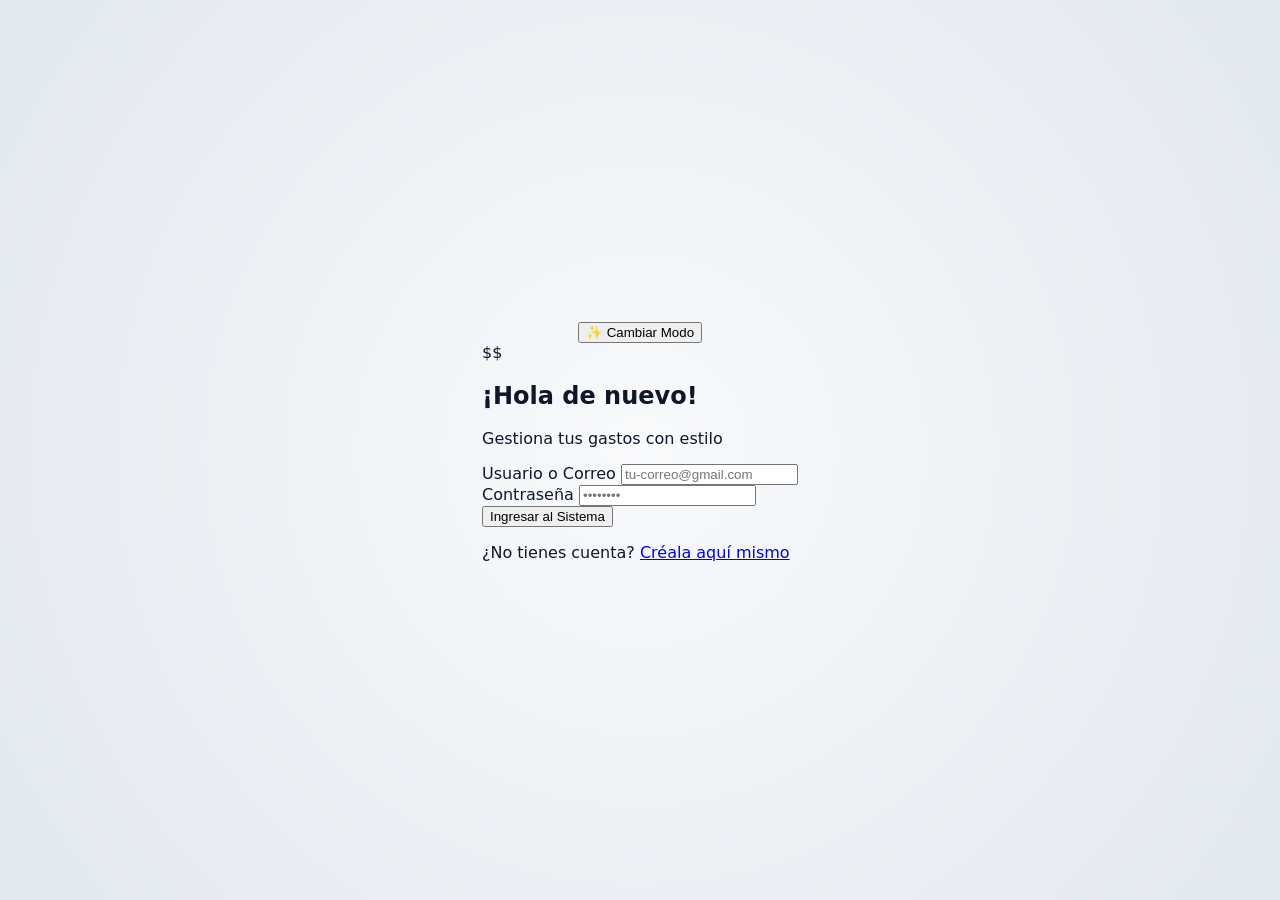
==== index.html @ 89b8d2f9 "Add files via upload" ====
<!DOCTYPE html>
<html lang="es">
<head>
    <meta charset="UTF-8">
    <meta name="viewport" content="width=device-width, initial-scale=1.0">
    <title>SGG - Sistema Color Pro</title>
    <link rel="stylesheet" href="style.css">
</head>
<body class="theme-light">

    <header class="header-container">
        <button id="theme-toggle" class="btn-theme-toggle">✨ Cambiar Modo</button>
    </header>

    <main class="center-viewport">
        
        <section id="login-section" class="colorful-card dynamic-fade">
            <div class="card-logo">$$</div>
            <h1>¡Hola de nuevo!</h1>
            <p class="subtitle">Gestiona tus gastos con estilo</p>
            
            <form id="login-form">
                <div class="input-group">
                    <label for="username">Usuario o Correo</label>
                    <input type="text" id="username" required placeholder="tu-correo@gmail.com">
                </div>
                <div class="input-group">
                    <label for="password">Contraseña</label>
                    <input type="password" id="password" required placeholder="••••••••">
                </div>
                <button type="submit" class="btn-gradient">Ingresar al Sistema</button>
            </form>
            
            <p class="switch-mode-text">¿No tienes cuenta? <a href="#" id="link-to-register">Créala aquí mismo</a></p>
            <div id="error-message" class="alert-box-error" aria-live="politic"></div>
        </section>

        <section id="register-section" class="colorful-card hidden dynamic-fade">
            <div class="card-logo">++</div>
            <h1>Crear Cuenta</h1>
            <p class="subtitle">Únete a la experiencia a todo color</p>
            
            <form id="register-form">
                <div class="input-group">
                    <label for="reg-username">Nombre de Usuario</label>
                    <input type="text" id="reg-username" required placeholder="Tu alias">
                </div>
                <div class="input-group">
                    <label for="reg-email">Correo Electrónico</label>
                    <input type="email" id="reg-email" required placeholder="ejemplo@gmail.com o @yahoo.com">
                </div>
                <div class="input-group">
                    <label for="reg-password">Contraseña</label>
                    <input type="password" id="reg-password" required placeholder="Crea tu clave secreta">
                </div>

                <div class="avatar-picker-section">
                    <label>Elige tu avatar personalizado</label>
                    <input type="text" id="avatar-search" placeholder="🔍 Busca un estilo (gato, robot, ninja...)">
                    <div id="avatar-container" class="scroll-grid"></div>
                    <input type="hidden" id="selected-avatar-url" value="https://api.dicebear.com/7.x/bottts/svg?seed=default">
                </div>

                <button type="submit" class="btn-gradient">Registrarme Ahora</button>
            </form>
            
            <p class="switch-mode-text"><a href="#" id="link-to-login">← Volver a Iniciar Sesión</a></p>
            <div id="reg-error-message" class="alert-box-error" aria-live="politic"></div>
        </section>

    </main>

    <script src="js/login.js"></script>
</body>
</html>
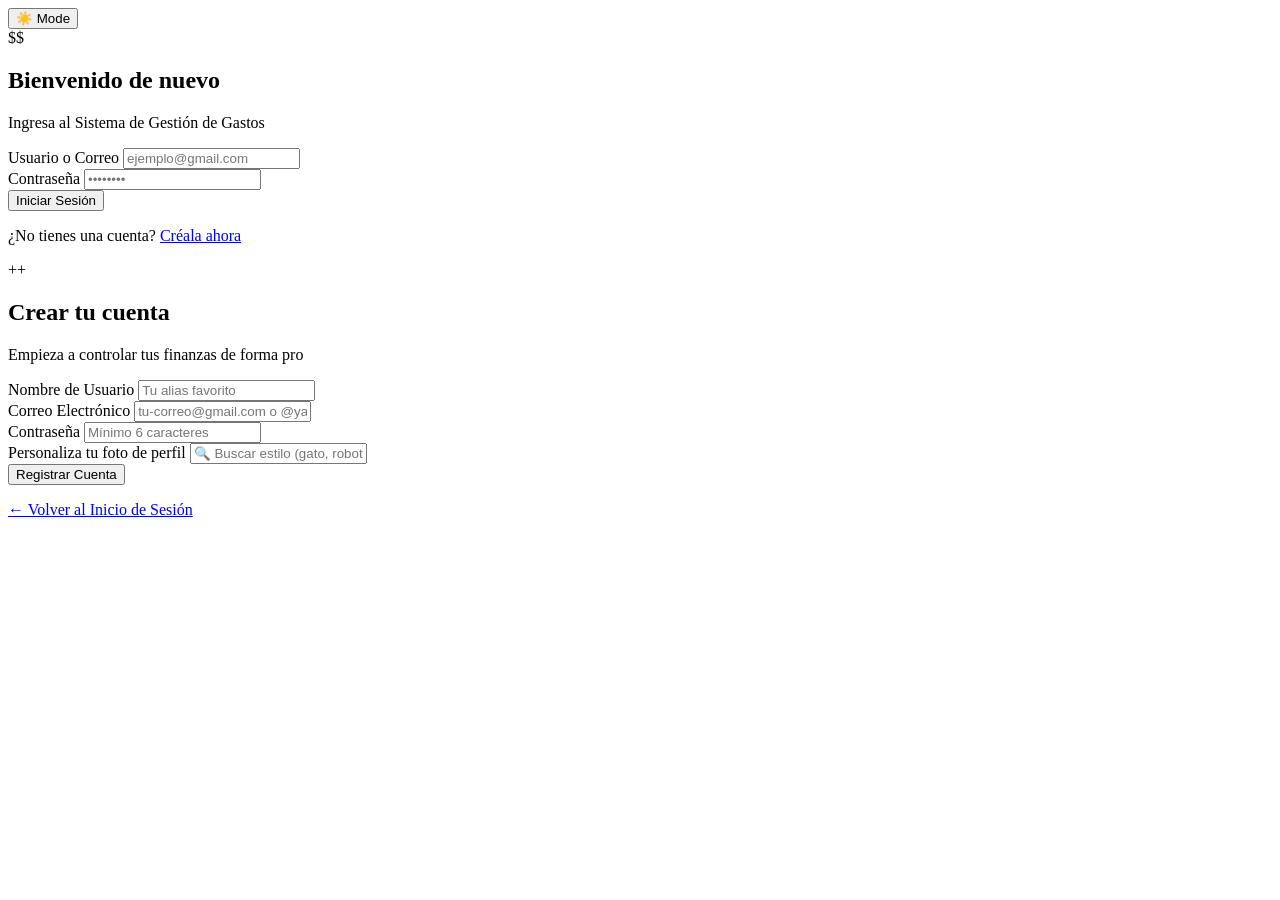
==== commit 09f87b47: "Update index.html" ====
--- a/index.html
+++ b/index.html
@@ -3,73 +3,79 @@
 <head>
     <meta charset="UTF-8">
     <meta name="viewport" content="width=device-width, initial-scale=1.0">
-    <title>SGG - Sistema Color Pro</title>
-    <link rel="stylesheet" href="style.css">
+    <title>SGG - Dashboard Login</title>
+    <link rel="stylesheet" href="css/style.css">
 </head>
 <body class="theme-light">
 
-    <header class="header-container">
-        <button id="theme-toggle" class="btn-theme-toggle">✨ Cambiar Modo</button>
-    </header>
+    <div class="theme-wrapper">
+        <button id="theme-toggle" class="btn-theme" aria-label="Cambiar modo de color">
+            <span class="icon-sun">☀️ Mode</span>
+        </button>
+    </div>
 
-    <main class="center-viewport">
+    <main class="app-container">
         
-        <section id="login-section" class="colorful-card dynamic-fade">
-            <div class="card-logo">$$</div>
-            <h1>¡Hola de nuevo!</h1>
-            <p class="subtitle">Gestiona tus gastos con estilo</p>
+        <section id="login-section" class="auth-card active animate-fade">
+            <div class="brand-header">
+                <div class="brand-logo">$$</div>
+                <h1>Bienvenido de nuevo</h1>
+                <p>Ingresa al Sistema de Gestión de Gastos</p>
+            </div>
             
             <form id="login-form">
-                <div class="input-group">
+                <div class="input-wrapper">
                     <label for="username">Usuario o Correo</label>
-                    <input type="text" id="username" required placeholder="tu-correo@gmail.com">
+                    <input type="text" id="username" required placeholder="ejemplo@gmail.com">
                 </div>
-                <div class="input-group">
+                <div class="input-wrapper">
                     <label for="password">Contraseña</label>
                     <input type="password" id="password" required placeholder="••••••••">
                 </div>
-                <button type="submit" class="btn-gradient">Ingresar al Sistema</button>
+                <button type="submit" class="btn-action">Iniciar Sesión</button>
             </form>
             
-            <p class="switch-mode-text">¿No tienes cuenta? <a href="#" id="link-to-register">Créala aquí mismo</a></p>
-            <div id="error-message" class="alert-box-error" aria-live="politic"></div>
+            <p class="footer-switch">¿No tienes una cuenta? <a href="#" id="link-to-register">Créala ahora</a></p>
+            <div id="error-message" class="toast-error" aria-live="politic"></div>
         </section>
 
-        <section id="register-section" class="colorful-card hidden dynamic-fade">
-            <div class="card-logo">++</div>
-            <h1>Crear Cuenta</h1>
-            <p class="subtitle">Únete a la experiencia a todo color</p>
+        <section id="register-section" class="auth-card hidden animate-fade">
+            <div class="brand-header">
+                <div class="brand-logo">++</div>
+                <h1>Crear tu cuenta</h1>
+                <p>Empieza a controlar tus finanzas de forma pro</p>
+            </div>
             
             <form id="register-form">
-                <div class="input-group">
+                <div class="input-wrapper">
                     <label for="reg-username">Nombre de Usuario</label>
-                    <input type="text" id="reg-username" required placeholder="Tu alias">
+                    <input type="text" id="reg-username" required placeholder="Tu alias favorito">
                 </div>
-                <div class="input-group">
+                <div class="input-wrapper">
                     <label for="reg-email">Correo Electrónico</label>
-                    <input type="email" id="reg-email" required placeholder="ejemplo@gmail.com o @yahoo.com">
+                    <input type="email" id="reg-email" required placeholder="tu-correo@gmail.com o @yahoo.com">
                 </div>
-                <div class="input-group">
+                <div class="input-wrapper">
                     <label for="reg-password">Contraseña</label>
-                    <input type="password" id="reg-password" required placeholder="Crea tu clave secreta">
+                    <input type="password" id="reg-password" required placeholder="Mínimo 6 caracteres">
                 </div>
 
-                <div class="avatar-picker-section">
-                    <label>Elige tu avatar personalizado</label>
-                    <input type="text" id="avatar-search" placeholder="🔍 Busca un estilo (gato, robot, ninja...)">
-                    <div id="avatar-container" class="scroll-grid"></div>
+                <div class="avatar-picker-box">
+                    <label>Personaliza tu foto de perfil</label>
+                    <input type="text" id="avatar-search" placeholder="🔍 Buscar estilo (gato, robot, ninja...)">
+                    <div id="avatar-container" class="custom-scrollbar"></div>
                     <input type="hidden" id="selected-avatar-url" value="https://api.dicebear.com/7.x/bottts/svg?seed=default">
                 </div>
 
-                <button type="submit" class="btn-gradient">Registrarme Ahora</button>
+                <button type="submit" class="btn-action">Registrar Cuenta</button>
             </form>
             
-            <p class="switch-mode-text"><a href="#" id="link-to-login">← Volver a Iniciar Sesión</a></p>
-            <div id="reg-error-message" class="alert-box-error" aria-live="politic"></div>
+            <p class="footer-switch"><a href="#" id="link-to-login">← Volver al Inicio de Sesión</a></p>
+            <div id="reg-error-message" class="toast-error" aria-live="politic"></div>
         </section>
 
     </main>
 
     <script src="js/login.js"></script>
 </body>
-</html>+</html>
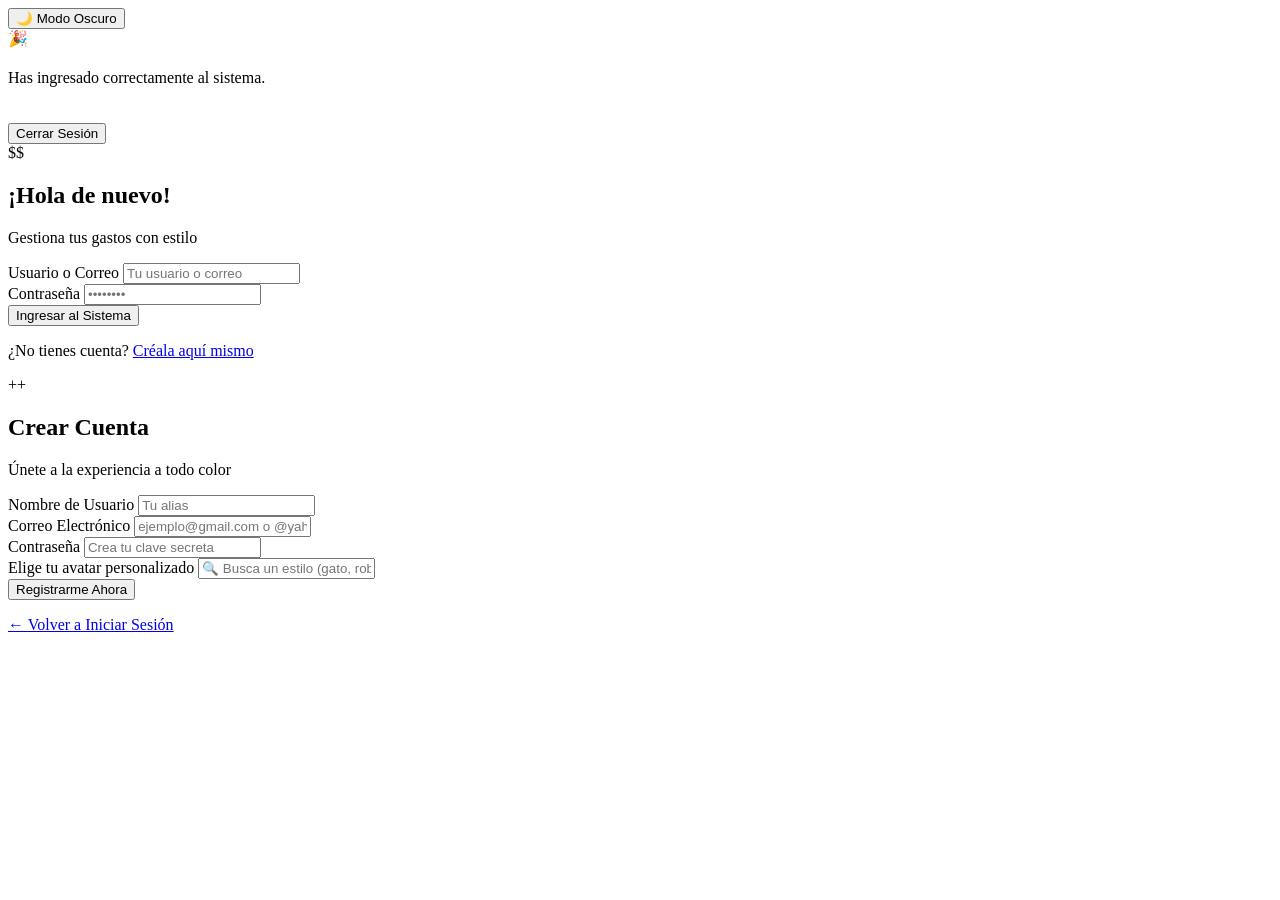
==== commit 8d0753b7: "Update index.html" ====
--- a/index.html
+++ b/index.html
@@ -3,75 +3,76 @@
 <head>
     <meta charset="UTF-8">
     <meta name="viewport" content="width=device-width, initial-scale=1.0">
-    <title>SGG - Dashboard Login</title>
+    <title>SGG - Sistema de Gestión de Gastos</title>
     <link rel="stylesheet" href="css/style.css">
 </head>
 <body class="theme-light">
 
-    <div class="theme-wrapper">
-        <button id="theme-toggle" class="btn-theme" aria-label="Cambiar modo de color">
-            <span class="icon-sun">☀️ Mode</span>
-        </button>
-    </div>
+    <header class="header-container">
+        <button id="theme-toggle" class="btn-theme-toggle">🌙 Modo Oscuro</button>
+    </header>
 
-    <main class="app-container">
+    <main class="center-viewport">
         
-        <section id="login-section" class="auth-card active animate-fade">
-            <div class="brand-header">
-                <div class="brand-logo">$$</div>
-                <h1>Bienvenido de nuevo</h1>
-                <p>Ingresa al Sistema de Gestión de Gastos</p>
-            </div>
+        <div id="welcome-box" class="colorful-card hidden dynamic-fade">
+            <div class="card-logo">🎉</div>
+            <h1 id="welcome-text"></h1>
+            <p class="subtitle">Has ingresado correctamente al sistema.</p>
+            <button id="btn-logout" class="btn-gradient" style="margin-top: 20px;">Cerrar Sesión</button>
+        </div>
+
+        <section id="login-section" class="colorful-card dynamic-fade">
+            <div class="card-logo">$$</div>
+            <h1>¡Hola de nuevo!</h1>
+            <p class="subtitle">Gestiona tus gastos con estilo</p>
             
             <form id="login-form">
-                <div class="input-wrapper">
+                <div class="input-group">
                     <label for="username">Usuario o Correo</label>
-                    <input type="text" id="username" required placeholder="ejemplo@gmail.com">
+                    <input type="text" id="username" required placeholder="Tu usuario o correo">
                 </div>
-                <div class="input-wrapper">
+                <div class="input-group">
                     <label for="password">Contraseña</label>
                     <input type="password" id="password" required placeholder="••••••••">
                 </div>
-                <button type="submit" class="btn-action">Iniciar Sesión</button>
+                <button type="submit" class="btn-gradient">Ingresar al Sistema</button>
             </form>
             
-            <p class="footer-switch">¿No tienes una cuenta? <a href="#" id="link-to-register">Créala ahora</a></p>
-            <div id="error-message" class="toast-error" aria-live="politic"></div>
+            <p class="switch-mode-text">¿No tienes cuenta? <a href="#" id="link-to-register">Créala aquí mismo</a></p>
+            <div id="error-message" class="alert-box-error" aria-live="politic"></div>
         </section>
 
-        <section id="register-section" class="auth-card hidden animate-fade">
-            <div class="brand-header">
-                <div class="brand-logo">++</div>
-                <h1>Crear tu cuenta</h1>
-                <p>Empieza a controlar tus finanzas de forma pro</p>
-            </div>
+        <section id="register-section" class="colorful-card hidden dynamic-fade">
+            <div class="card-logo">++</div>
+            <h1>Crear Cuenta</h1>
+            <p class="subtitle">Únete a la experiencia a todo color</p>
             
             <form id="register-form">
-                <div class="input-wrapper">
+                <div class="input-group">
                     <label for="reg-username">Nombre de Usuario</label>
-                    <input type="text" id="reg-username" required placeholder="Tu alias favorito">
+                    <input type="text" id="reg-username" required placeholder="Tu alias">
                 </div>
-                <div class="input-wrapper">
+                <div class="input-group">
                     <label for="reg-email">Correo Electrónico</label>
-                    <input type="email" id="reg-email" required placeholder="tu-correo@gmail.com o @yahoo.com">
+                    <input type="email" id="reg-email" required placeholder="ejemplo@gmail.com o @yahoo.com">
                 </div>
-                <div class="input-wrapper">
+                <div class="input-group">
                     <label for="reg-password">Contraseña</label>
-                    <input type="password" id="reg-password" required placeholder="Mínimo 6 caracteres">
+                    <input type="password" id="reg-password" required placeholder="Crea tu clave secreta">
                 </div>
 
-                <div class="avatar-picker-box">
-                    <label>Personaliza tu foto de perfil</label>
-                    <input type="text" id="avatar-search" placeholder="🔍 Buscar estilo (gato, robot, ninja...)">
-                    <div id="avatar-container" class="custom-scrollbar"></div>
+                <div class="avatar-picker-section">
+                    <label>Elige tu avatar personalizado</label>
+                    <input type="text" id="avatar-search" placeholder="🔍 Busca un estilo (gato, robot, ninja...)">
+                    <div id="avatar-container" class="scroll-grid"></div>
                     <input type="hidden" id="selected-avatar-url" value="https://api.dicebear.com/7.x/bottts/svg?seed=default">
                 </div>
 
-                <button type="submit" class="btn-action">Registrar Cuenta</button>
+                <button type="submit" class="btn-gradient">Registrarme Ahora</button>
             </form>
             
-            <p class="footer-switch"><a href="#" id="link-to-login">← Volver al Inicio de Sesión</a></p>
-            <div id="reg-error-message" class="toast-error" aria-live="politic"></div>
+            <p class="switch-mode-text"><a href="#" id="link-to-login">← Volver a Iniciar Sesión</a></p>
+            <div id="reg-error-message" class="alert-box-error" aria-live="politic"></div>
         </section>
 
     </main>
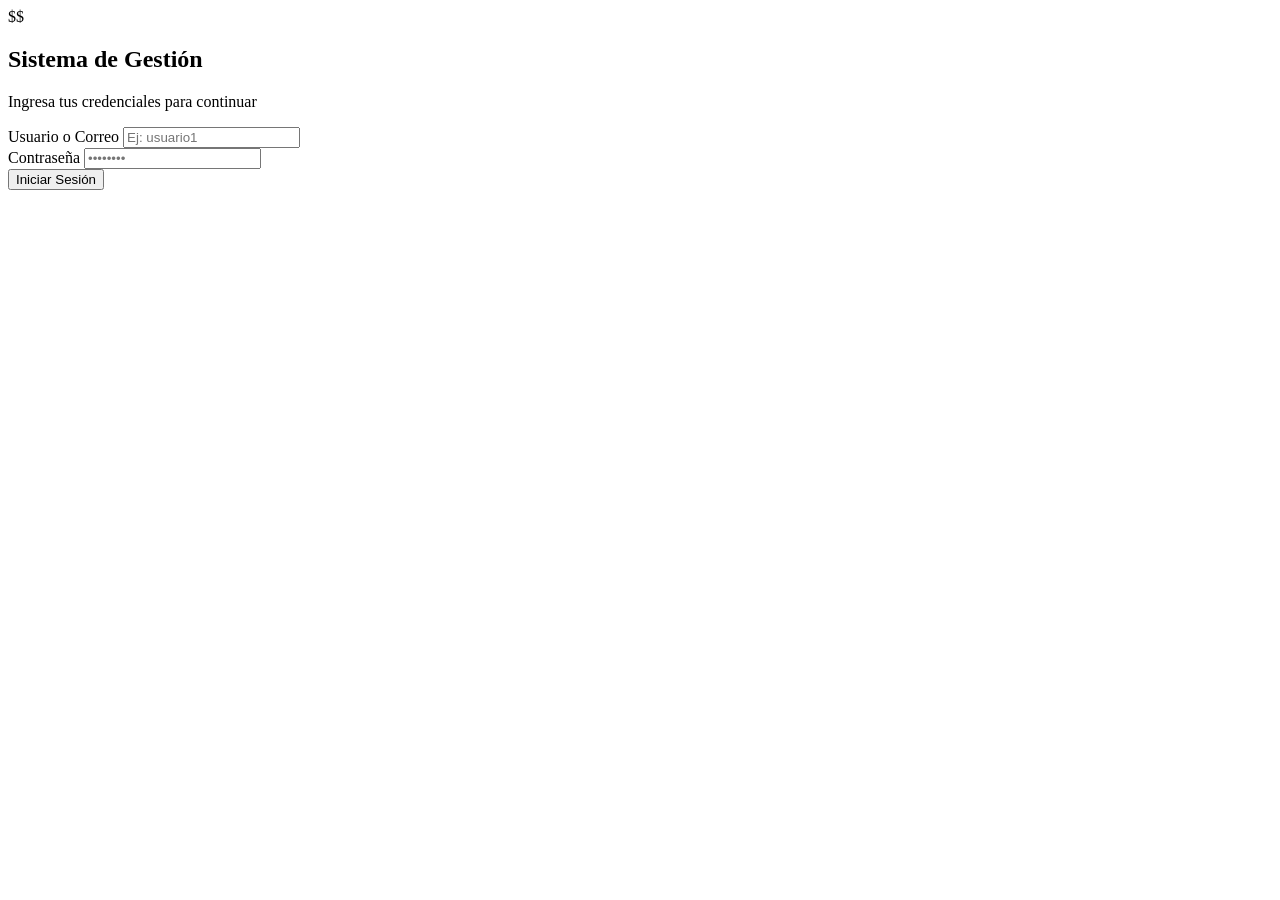
==== commit 6b3fd9d1: "Update index.html" ====
--- a/index.html
+++ b/index.html
@@ -3,78 +3,31 @@
 <head>
     <meta charset="UTF-8">
     <meta name="viewport" content="width=device-width, initial-scale=1.0">
-    <title>SGG - Sistema de Gestión de Gastos</title>
+    <title>SGG - Inicio de Sesión</title>
     <link rel="stylesheet" href="css/style.css">
 </head>
-<body class="theme-light">
-
-    <header class="header-container">
-        <button id="theme-toggle" class="btn-theme-toggle">🌙 Modo Oscuro</button>
-    </header>
+<body>
 
     <main class="center-viewport">
-        
-        <div id="welcome-box" class="colorful-card hidden dynamic-fade">
-            <div class="card-logo">🎉</div>
-            <h1 id="welcome-text"></h1>
-            <p class="subtitle">Has ingresado correctamente al sistema.</p>
-            <button id="btn-logout" class="btn-gradient" style="margin-top: 20px;">Cerrar Sesión</button>
-        </div>
-
-        <section id="login-section" class="colorful-card dynamic-fade">
+        <section class="login-card">
             <div class="card-logo">$$</div>
-            <h1>¡Hola de nuevo!</h1>
-            <p class="subtitle">Gestiona tus gastos con estilo</p>
+            <h1>Sistema de Gestión</h1>
+            <p class="subtitle">Ingresa tus credenciales para continuar</p>
             
             <form id="login-form">
                 <div class="input-group">
                     <label for="username">Usuario o Correo</label>
-                    <input type="text" id="username" required placeholder="Tu usuario o correo">
+                    <input type="text" id="username" required placeholder="Ej: usuario1">
                 </div>
                 <div class="input-group">
                     <label for="password">Contraseña</label>
                     <input type="password" id="password" required placeholder="••••••••">
                 </div>
-                <button type="submit" class="btn-gradient">Ingresar al Sistema</button>
+                <button type="submit" class="btn-submit">Iniciar Sesión</button>
             </form>
             
-            <p class="switch-mode-text">¿No tienes cuenta? <a href="#" id="link-to-register">Créala aquí mismo</a></p>
-            <div id="error-message" class="alert-box-error" aria-live="politic"></div>
+            <div id="error-message" class="alert-error"></div>
         </section>
-
-        <section id="register-section" class="colorful-card hidden dynamic-fade">
-            <div class="card-logo">++</div>
-            <h1>Crear Cuenta</h1>
-            <p class="subtitle">Únete a la experiencia a todo color</p>
-            
-            <form id="register-form">
-                <div class="input-group">
-                    <label for="reg-username">Nombre de Usuario</label>
-                    <input type="text" id="reg-username" required placeholder="Tu alias">
-                </div>
-                <div class="input-group">
-                    <label for="reg-email">Correo Electrónico</label>
-                    <input type="email" id="reg-email" required placeholder="ejemplo@gmail.com o @yahoo.com">
-                </div>
-                <div class="input-group">
-                    <label for="reg-password">Contraseña</label>
-                    <input type="password" id="reg-password" required placeholder="Crea tu clave secreta">
-                </div>
-
-                <div class="avatar-picker-section">
-                    <label>Elige tu avatar personalizado</label>
-                    <input type="text" id="avatar-search" placeholder="🔍 Busca un estilo (gato, robot, ninja...)">
-                    <div id="avatar-container" class="scroll-grid"></div>
-                    <input type="hidden" id="selected-avatar-url" value="https://api.dicebear.com/7.x/bottts/svg?seed=default">
-                </div>
-
-                <button type="submit" class="btn-gradient">Registrarme Ahora</button>
-            </form>
-            
-            <p class="switch-mode-text"><a href="#" id="link-to-login">← Volver a Iniciar Sesión</a></p>
-            <div id="reg-error-message" class="alert-box-error" aria-live="politic"></div>
-        </section>
-
     </main>
 
     <script src="js/login.js"></script>
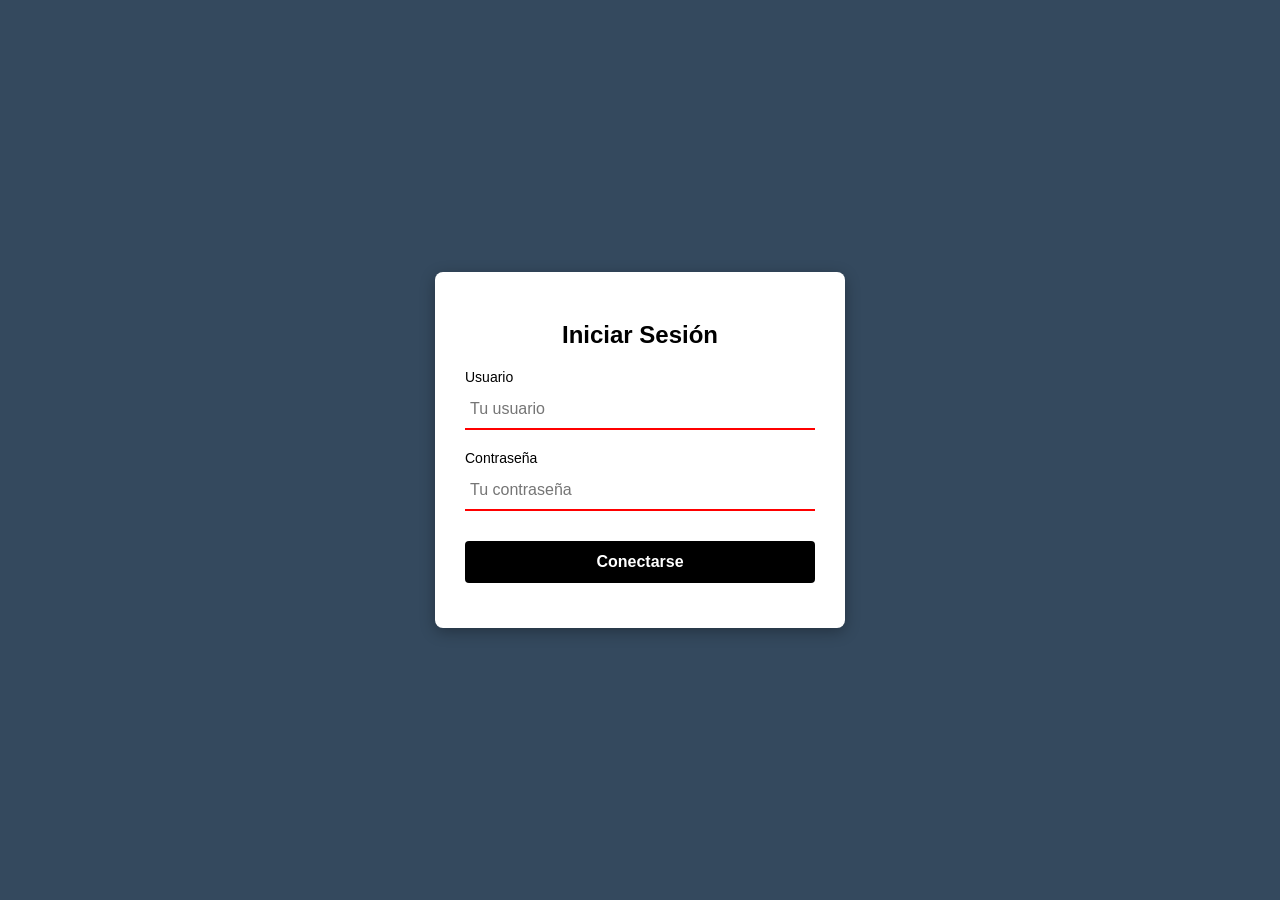
==== commit 73b638e9: "Update index.html" ====
--- a/index.html
+++ b/index.html
@@ -3,33 +3,151 @@
 <head>
     <meta charset="UTF-8">
     <meta name="viewport" content="width=device-width, initial-scale=1.0">
-    <title>SGG - Inicio de Sesión</title>
-    <link rel="stylesheet" href="css/style.css">
+    <title>Inicio de Sesión</title>
+    <style>
+        /* Fondo azul grisáceo y centrado absoluto */
+        body {
+            font-family: 'Segoe UI', Tahoma, Geneva, Verdana, sans-serif;
+            background-color: #34495e; /* Azul grisáceo */
+            display: flex;
+            justify-content: center;
+            align-items: center;
+            height: 100vh;
+            margin: 0;
+        }
+
+        /* Contenedor del formulario */
+        .login-container {
+            background-color: #ffffff; /* Fondo blanco para resaltar las letras negras */
+            padding: 30px;
+            border-radius: 8px;
+            box-shadow: 0 4px 15px rgba(0, 0, 0, 0.3);
+            width: 100%;
+            max-width: 350px;
+            text-align: center;
+        }
+
+        /* Título y textos en color negro obligatorio */
+        h2 {
+            margin-bottom: 20px;
+            font-weight: 600;
+            color: #000000; /* Letras negras */
+        }
+
+        .input-group {
+            margin-bottom: 20px;
+            text-align: left;
+        }
+
+        /* Etiquetas en negro */
+        label {
+            display: block;
+            margin-bottom: 5px;
+            font-size: 14px;
+            color: #000000; /* Letras negras */
+            font-weight: 500;
+        }
+
+        /* Inputs con letras negras y línea de remarque roja abajo */
+        input {
+            width: 100%;
+            padding: 10px 5px;
+            /* Se quitan los bordes laterales y superior para dejar solo la línea inferior */
+            border: none;
+            border-bottom: 2px solid #ff0000; /* Línea de remarque roja abajo */
+            background-color: transparent;
+            color: #000000; /* Letras negras */
+            box-sizing: border-box;
+            font-size: 16px;
+        }
+
+        /* Efecto cuando el usuario hace clic en el input */
+        input:focus {
+            outline: none;
+            border-bottom: 2px solid #b30000; /* Rojo más oscuro al enfocar */
+        }
+
+        /* Botón de ingreso */
+        button {
+            width: 100%;
+            padding: 12px;
+            background-color: #000000; /* Botón negro para contrastar */
+            border: none;
+            border-radius: 4px;
+            color: #ffffff;
+            font-size: 16px;
+            cursor: pointer;
+            font-weight: bold;
+            transition: background 0.3s;
+            margin-top: 10px;
+        }
+
+        button:hover {
+            background-color: #333333;
+        }
+
+        /* Mensajes de respuesta */
+        .message {
+            margin-top: 15px;
+            font-size: 14px;
+            font-weight: bold;
+        }
+
+        .success {
+            color: #2ecc71; /* Verde para el éxito */
+        }
+
+        .error {
+            color: #ff0000; /* Rojo para el error */
+        }
+    </style>
 </head>
 <body>
 
-    <main class="center-viewport">
-        <section class="login-card">
-            <div class="card-logo">$$</div>
-            <h1>Sistema de Gestión</h1>
-            <p class="subtitle">Ingresa tus credenciales para continuar</p>
-            
-            <form id="login-form">
-                <div class="input-group">
-                    <label for="username">Usuario o Correo</label>
-                    <input type="text" id="username" required placeholder="Ej: usuario1">
-                </div>
-                <div class="input-group">
-                    <label for="password">Contraseña</label>
-                    <input type="password" id="password" required placeholder="••••••••">
-                </div>
-                <button type="submit" class="btn-submit">Iniciar Sesión</button>
-            </form>
-            
-            <div id="error-message" class="alert-error"></div>
-        </section>
-    </main>
+    <div class="login-container">
+        <h2>Iniciar Sesión</h2>
+        
+        <form id="loginForm" onsubmit="validarLogin(event)">
+            <div class="input-group">
+                <label for="username">Usuario</label>
+                <input type="text" id="username" required placeholder="Tu usuario">
+            </div>
+            <div class="input-group">
+                <label for="password">Contraseña</label>
+                <input type="password" id="password" required placeholder="Tu contraseña">
+            </div>
+            <button type="submit">Conectarse</button>
+        </form>
+        
+        <div id="mensajeResultado" class="message"></div>
+    </div>
 
-    <script src="js/login.js"></script>
+    <script>
+        // Las 2 cuentas pregeneradas solicitadas
+        const cuentasValidas = {
+            "usuario1": "clave123",
+            "admin": "admin2026"
+        };
+
+        function validarLogin(event) {
+            // DETIENE el reinicio de la página para CONSERVAR la información en los inputs
+            event.preventDefault(); 
+
+            const usuarioIngresado = document.getElementById('username').value.trim();
+            const contrasenaIngresada = document.getElementById('password').value;
+            const mensajeDiv = document.getElementById('mensajeResultado');
+
+            // Verifica si los datos coinciden con alguna de las 2 cuentas
+            if (cuentasValidas[usuarioIngresado] && cuentasValidas[usuarioIngresado] === contrasenaIngresada) {
+                // Mensaje exacto solicitado
+                mensajeDiv.textContent = "Felicidades su cuenta se conectó perfectamente";
+                mensajeDiv.className = "message success";
+            } else {
+                mensajeDiv.textContent = "Usuario o contraseña incorrectos.";
+                mensajeDiv.className = "message error";
+            }
+        }
+    </script>
+
 </body>
 </html>
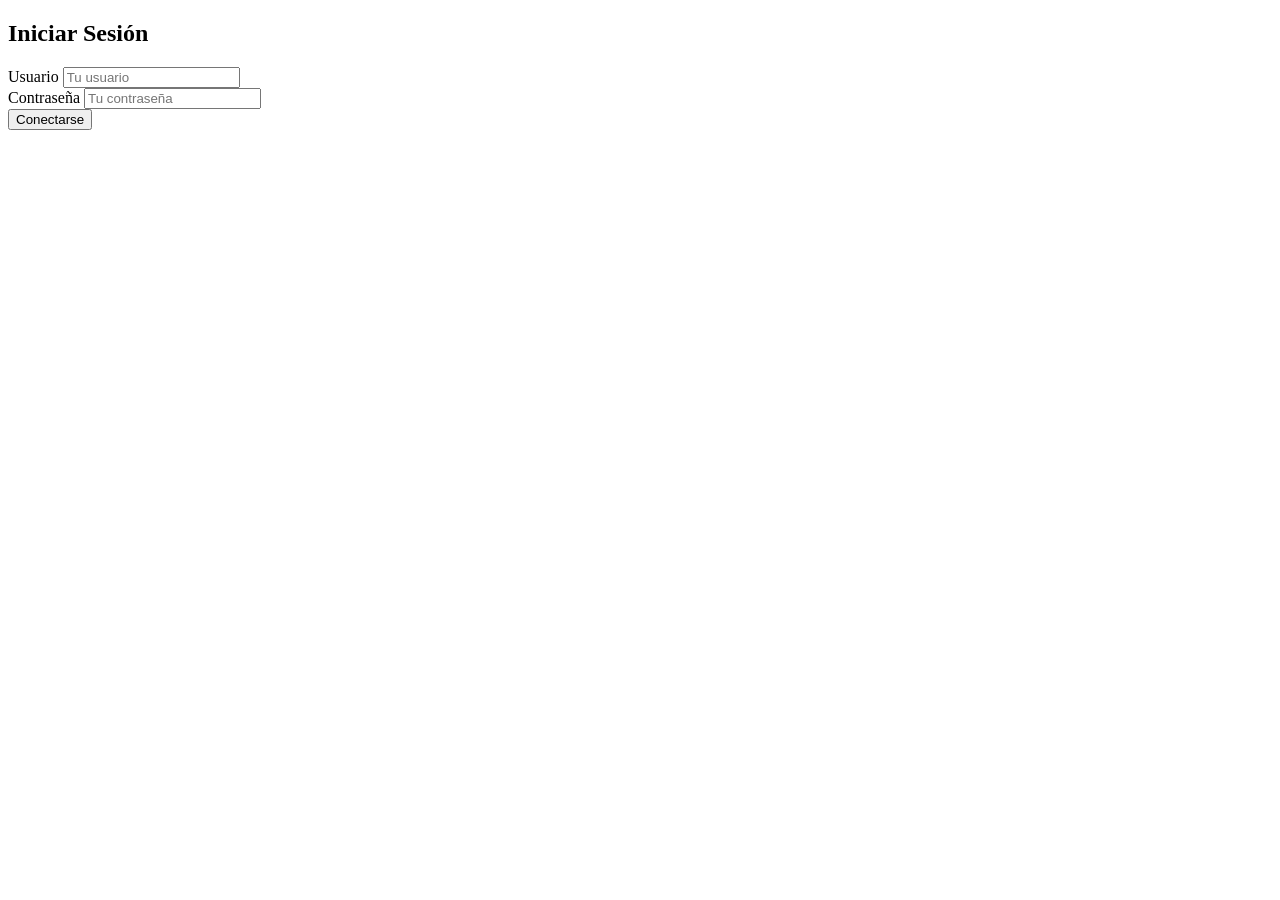
==== commit 28892ff5: "Update index.html" ====
--- a/index.html
+++ b/index.html
@@ -3,151 +3,31 @@
 <head>
     <meta charset="UTF-8">
     <meta name="viewport" content="width=device-width, initial-scale=1.0">
-    <title>Inicio de Sesión</title>
-    <style>
-        /* Fondo azul grisáceo y centrado absoluto */
-        body {
-            font-family: 'Segoe UI', Tahoma, Geneva, Verdana, sans-serif;
-            background-color: #34495e; /* Azul grisáceo */
-            display: flex;
-            justify-content: center;
-            align-items: center;
-            height: 100vh;
-            margin: 0;
-        }
-
-        /* Contenedor del formulario */
-        .login-container {
-            background-color: #ffffff; /* Fondo blanco para resaltar las letras negras */
-            padding: 30px;
-            border-radius: 8px;
-            box-shadow: 0 4px 15px rgba(0, 0, 0, 0.3);
-            width: 100%;
-            max-width: 350px;
-            text-align: center;
-        }
-
-        /* Título y textos en color negro obligatorio */
-        h2 {
-            margin-bottom: 20px;
-            font-weight: 600;
-            color: #000000; /* Letras negras */
-        }
-
-        .input-group {
-            margin-bottom: 20px;
-            text-align: left;
-        }
-
-        /* Etiquetas en negro */
-        label {
-            display: block;
-            margin-bottom: 5px;
-            font-size: 14px;
-            color: #000000; /* Letras negras */
-            font-weight: 500;
-        }
-
-        /* Inputs con letras negras y línea de remarque roja abajo */
-        input {
-            width: 100%;
-            padding: 10px 5px;
-            /* Se quitan los bordes laterales y superior para dejar solo la línea inferior */
-            border: none;
-            border-bottom: 2px solid #ff0000; /* Línea de remarque roja abajo */
-            background-color: transparent;
-            color: #000000; /* Letras negras */
-            box-sizing: border-box;
-            font-size: 16px;
-        }
-
-        /* Efecto cuando el usuario hace clic en el input */
-        input:focus {
-            outline: none;
-            border-bottom: 2px solid #b30000; /* Rojo más oscuro al enfocar */
-        }
-
-        /* Botón de ingreso */
-        button {
-            width: 100%;
-            padding: 12px;
-            background-color: #000000; /* Botón negro para contrastar */
-            border: none;
-            border-radius: 4px;
-            color: #ffffff;
-            font-size: 16px;
-            cursor: pointer;
-            font-weight: bold;
-            transition: background 0.3s;
-            margin-top: 10px;
-        }
-
-        button:hover {
-            background-color: #333333;
-        }
-
-        /* Mensajes de respuesta */
-        .message {
-            margin-top: 15px;
-            font-size: 14px;
-            font-weight: bold;
-        }
-
-        .success {
-            color: #2ecc71; /* Verde para el éxito */
-        }
-
-        .error {
-            color: #ff0000; /* Rojo para el error */
-        }
-    </style>
+    <title>Inicio de Sesión - Proyecto</title>
+    <link rel="stylesheet" href="styles.css">
 </head>
 <body>
 
-    <div class="login-container">
+    <main class="login-container">
         <h2>Iniciar Sesión</h2>
         
-        <form id="loginForm" onsubmit="validarLogin(event)">
+        <form id="loginForm">
             <div class="input-group">
                 <label for="username">Usuario</label>
-                <input type="text" id="username" required placeholder="Tu usuario">
+                <input type="text" id="username" required autocomplete="username" placeholder="Tu usuario">
             </div>
+            
             <div class="input-group">
                 <label for="password">Contraseña</label>
-                <input type="password" id="password" required placeholder="Tu contraseña">
+                <input type="password" id="password" required autocomplete="current-password" placeholder="Tu contraseña">
             </div>
+            
             <button type="submit">Conectarse</button>
         </form>
         
         <div id="mensajeResultado" class="message"></div>
-    </div>
+    </main>
 
-    <script>
-        // Las 2 cuentas pregeneradas solicitadas
-        const cuentasValidas = {
-            "usuario1": "clave123",
-            "admin": "admin2026"
-        };
-
-        function validarLogin(event) {
-            // DETIENE el reinicio de la página para CONSERVAR la información en los inputs
-            event.preventDefault(); 
-
-            const usuarioIngresado = document.getElementById('username').value.trim();
-            const contrasenaIngresada = document.getElementById('password').value;
-            const mensajeDiv = document.getElementById('mensajeResultado');
-
-            // Verifica si los datos coinciden con alguna de las 2 cuentas
-            if (cuentasValidas[usuarioIngresado] && cuentasValidas[usuarioIngresado] === contrasenaIngresada) {
-                // Mensaje exacto solicitado
-                mensajeDiv.textContent = "Felicidades su cuenta se conectó perfectamente";
-                mensajeDiv.className = "message success";
-            } else {
-                mensajeDiv.textContent = "Usuario o contraseña incorrectos.";
-                mensajeDiv.className = "message error";
-            }
-        }
-    </script>
-
+    <script src="login.js"></script>
 </body>
 </html>
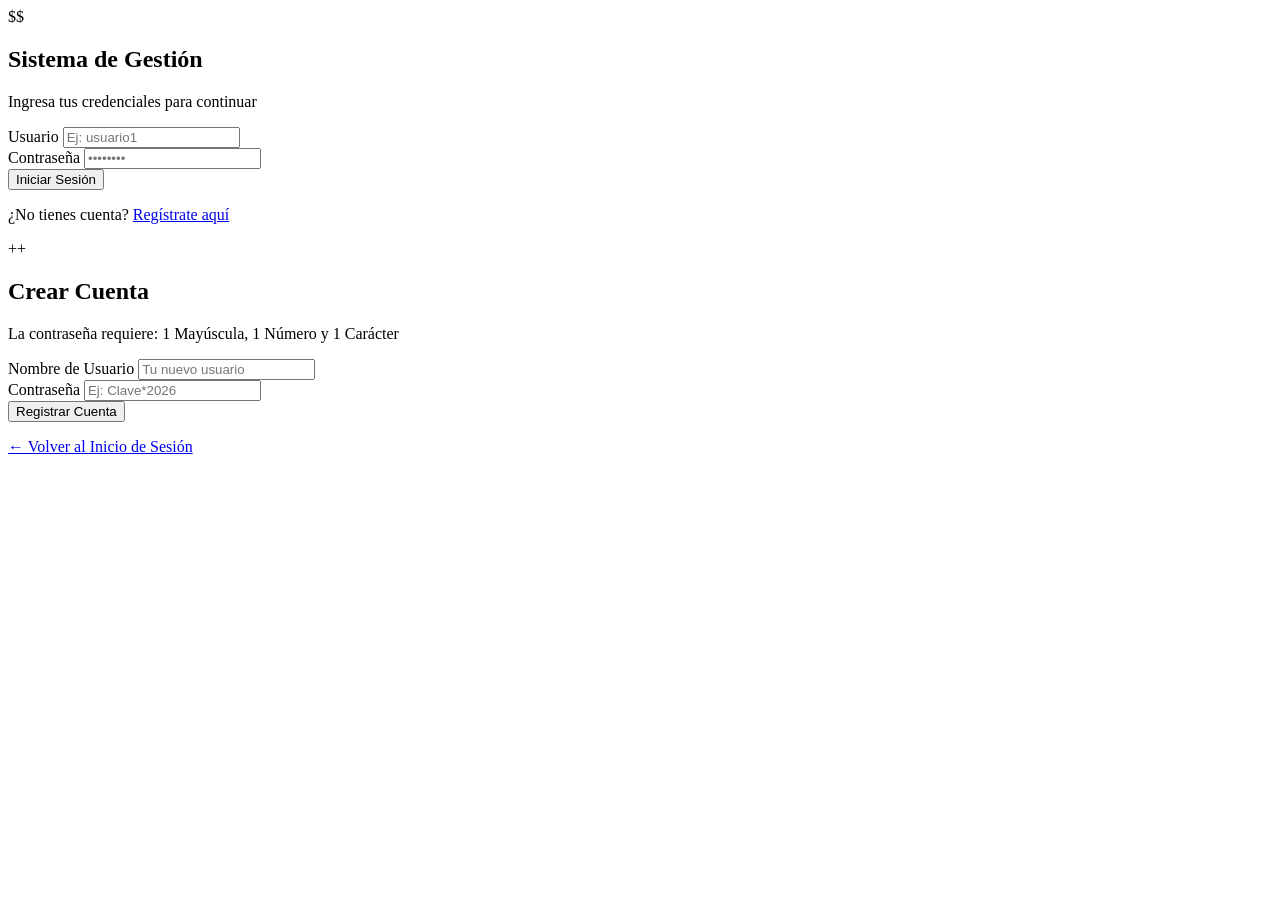
==== commit 26c3c34f: "Update index.html" ====
--- a/index.html
+++ b/index.html
@@ -3,31 +3,57 @@
 <head>
     <meta charset="UTF-8">
     <meta name="viewport" content="width=device-width, initial-scale=1.0">
-    <title>Inicio de Sesión - Proyecto</title>
-    <link rel="stylesheet" href="styles.css">
+    <title>SGG - Acceso al Sistema</title>
+    <link rel="stylesheet" href="css/style.css">
 </head>
 <body>
 
-    <main class="login-container">
-        <h2>Iniciar Sesión</h2>
+    <main class="center-viewport">
         
-        <form id="loginForm">
-            <div class="input-group">
-                <label for="username">Usuario</label>
-                <input type="text" id="username" required autocomplete="username" placeholder="Tu usuario">
-            </div>
+        <section id="login-section" class="login-card">
+            <div class="card-logo">$$</div>
+            <h1>Sistema de Gestión</h1>
+            <p class="subtitle">Ingresa tus credenciales para continuar</p>
             
-            <div class="input-group">
-                <label for="password">Contraseña</label>
-                <input type="password" id="password" required autocomplete="current-password" placeholder="Tu contraseña">
-            </div>
+            <form id="login-form">
+                <div class="input-group">
+                    <label for="username">Usuario</label>
+                    <input type="text" id="username" required placeholder="Ej: usuario1">
+                </div>
+                <div class="input-group">
+                    <label for="password">Contraseña</label>
+                    <input type="password" id="password" required placeholder="••••••••">
+                </div>
+                <button type="submit" class="btn-submit">Iniciar Sesión</button>
+            </form>
             
-            <button type="submit">Conectarse</button>
-        </form>
-        
-        <div id="mensajeResultado" class="message"></div>
+            <p class="switch-text">¿No tienes cuenta? <a href="#" id="link-to-register">Regístrate aquí</a></p>
+            <div id="error-message" class="alert-error"></div>
+        </section>
+
+        <section id="register-section" class="login-card hidden">
+            <div class="card-logo">++</div>
+            <h1>Crear Cuenta</h1>
+            <p class="subtitle">La contraseña requiere: 1 Mayúscula, 1 Número y 1 Carácter</p>
+            
+            <form id="register-form">
+                <div class="input-group">
+                    <label for="reg-username">Nombre de Usuario</label>
+                    <input type="text" id="reg-username" required placeholder="Tu nuevo usuario">
+                </div>
+                <div class="input-group">
+                    <label for="reg-password">Contraseña</label>
+                    <input type="password" id="reg-password" required placeholder="Ej: Clave*2026">
+                </div>
+                <button type="submit" class="btn-submit">Registrar Cuenta</button>
+            </form>
+            
+            <p class="switch-text"><a href="#" id="link-to-login">← Volver al Inicio de Sesión</a></p>
+            <div id="reg-error-message" class="alert-error"></div>
+        </section>
+
     </main>
 
-    <script src="login.js"></script>
+    <script src="js/login.js"></script>
 </body>
 </html>
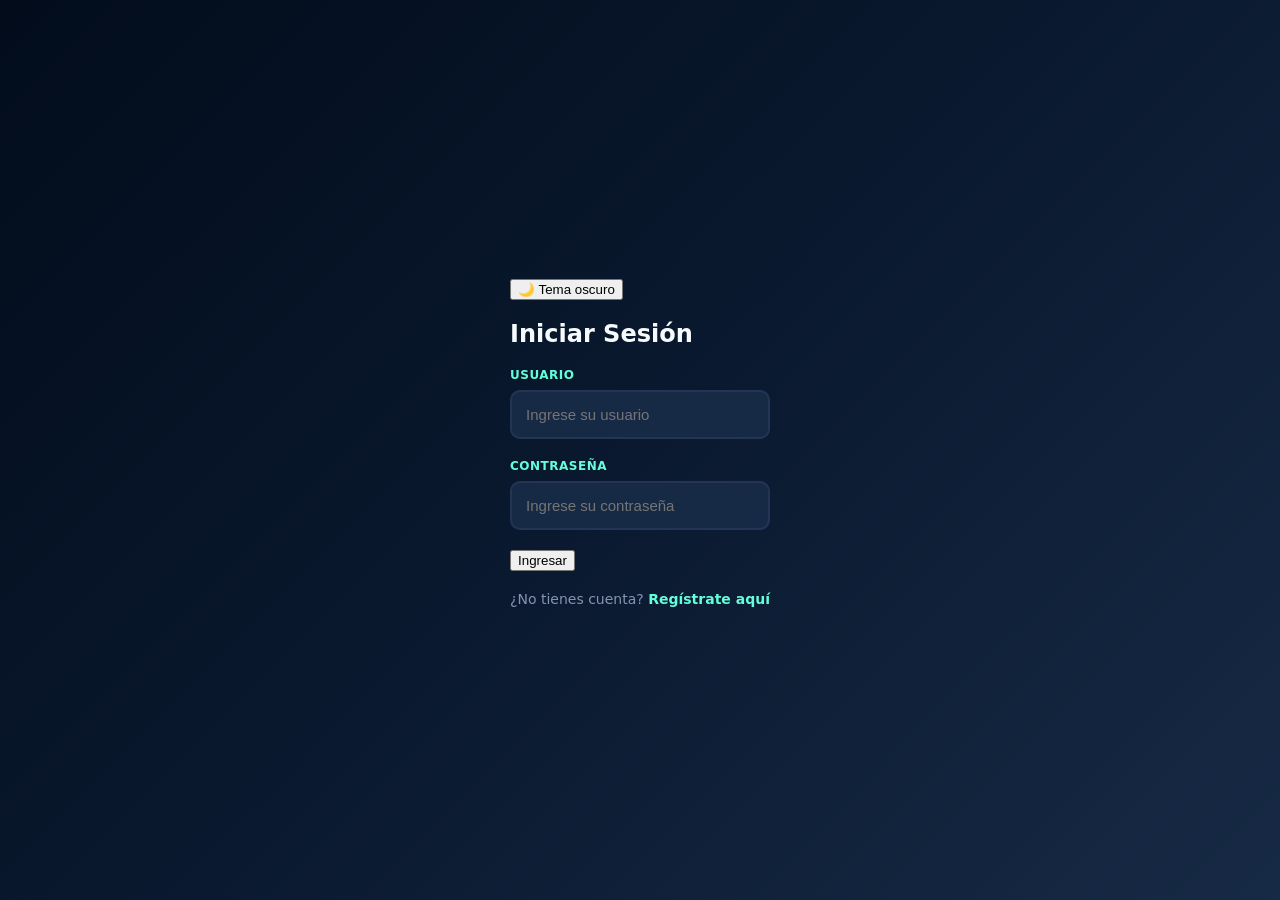
==== commit 45daa55b: "Update index.html" ====
--- a/index.html
+++ b/index.html
@@ -1,59 +1,94 @@
 <!DOCTYPE html>
 <html lang="es">
+
 <head>
     <meta charset="UTF-8">
     <meta name="viewport" content="width=device-width, initial-scale=1.0">
-    <title>SGG - Acceso al Sistema</title>
-    <link rel="stylesheet" href="css/style.css">
+    <title>Inicio de Sesión</title>
+
+    <link rel="stylesheet" href="style.css">
 </head>
+
 <body>
 
-    <main class="center-viewport">
-        
-        <section id="login-section" class="login-card">
-            <div class="card-logo">$$</div>
-            <h1>Sistema de Gestión</h1>
-            <p class="subtitle">Ingresa tus credenciales para continuar</p>
-            
-            <form id="login-form">
+    <main class="login-container">
+
+        <button id="themeToggle" class="theme-btn" type="button">
+            🌙 Tema oscuro
+        </button>
+
+        <div id="loginSection">
+            <h2>Iniciar Sesión</h2>
+
+            <form id="loginForm">
+
                 <div class="input-group">
                     <label for="username">Usuario</label>
-                    <input type="text" id="username" required placeholder="Ej: usuario1">
+                    <input
+                        type="text"
+                        id="username"
+                        placeholder="Ingrese su usuario"
+                        required
+                    >
                 </div>
+
                 <div class="input-group">
                     <label for="password">Contraseña</label>
-                    <input type="password" id="password" required placeholder="••••••••">
+                    <input
+                        type="password"
+                        id="password"
+                        placeholder="Ingrese su contraseña"
+                        required
+                    >
                 </div>
-                <button type="submit" class="btn-submit">Iniciar Sesión</button>
+
+                <button type="submit">
+                    Ingresar
+                </button>
+
             </form>
-            
-            <p class="switch-text">¿No tienes cuenta? <a href="#" id="link-to-register">Regístrate aquí</a></p>
-            <div id="error-message" class="alert-error"></div>
-        </section>
+            <p class="switch-text">¿No tienes cuenta? <a href="#" id="btnIrARegistro">Regístrate aquí</a></p>
+        </div>
 
-        <section id="register-section" class="login-card hidden">
-            <div class="card-logo">++</div>
-            <h1>Crear Cuenta</h1>
-            <p class="subtitle">La contraseña requiere: 1 Mayúscula, 1 Número y 1 Carácter</p>
-            
-            <form id="register-form">
+        <div id="registerSection" class="hidden">
+            <h2>Crear Cuenta</h2>
+
+            <form id="registerForm">
+
                 <div class="input-group">
-                    <label for="reg-username">Nombre de Usuario</label>
-                    <input type="text" id="reg-username" required placeholder="Tu nuevo usuario">
+                    <label for="regUsername">Nuevo Usuario</label>
+                    <input
+                        type="text"
+                        id="regUsername"
+                        placeholder="Ingrese su nuevo usuario"
+                        required
+                    >
                 </div>
+
                 <div class="input-group">
-                    <label for="reg-password">Contraseña</label>
-                    <input type="password" id="reg-password" required placeholder="Ej: Clave*2026">
+                    <label for="regPassword">Contraseña</label>
+                    <input
+                        type="password"
+                        id="regPassword"
+                        placeholder="Mayús, minús, núm y símbolo"
+                        required
+                    >
                 </div>
-                <button type="submit" class="btn-submit">Registrar Cuenta</button>
+
+                <button type="submit">
+                    Registrar Cuenta
+                </button>
+
             </form>
-            
-            <p class="switch-text"><a href="#" id="link-to-login">← Volver al Inicio de Sesión</a></p>
-            <div id="reg-error-message" class="alert-error"></div>
-        </section>
+            <p class="switch-text"><a href="#" id="btnIrALogin">← Volver al Inicio de Sesión</a></p>
+        </div>
+
+        <div id="mensajeResultado" class="message"></div>
 
     </main>
 
-    <script src="js/login.js"></script>
+    <script src="login.js"></script>
+
 </body>
+
 </html>
--- a/style.css
+++ b/style.css
@@ -0,0 +1,155 @@
+/* Fondo Azul Marino Oscuro y Centrado Absoluto */
+body {
+    background: linear-gradient(135deg, #020c1b 0%, #0a192f 50%, #172a45 100%);
+    color: #f7fafc;
+    font-family: system-ui, -apple-system, sans-serif;
+    margin: 0;
+    padding: 0;
+    display: flex;
+    align-items: center;         
+    justify-content: center;    
+    min-height: 100vh;
+    box-sizing: border-box;
+}
+
+.center-viewport {
+    width: 100%;
+    display: flex;
+    justify-content: center;
+    align-items: center;
+    padding: 20px;
+    box-sizing: border-box;
+}
+
+.login-card {
+    background: rgba(10, 25, 47, 0.95);
+    padding: 40px;
+    border-radius: 20px;
+    box-shadow: 0 20px 40px rgba(2, 12, 27, 0.7);
+    width: 100%;
+    max-width: 400px;
+    box-sizing: border-box;
+    text-align: center;
+    border: 1px solid rgba(100, 255, 218, 0.1);
+}
+
+.card-logo {
+    background: linear-gradient(135deg, #00f2fe 0%, #4facfe 100%);
+    color: white;
+    width: 55px;
+    height: 55px;
+    border-radius: 14px;
+    display: inline-flex;
+    align-items: center;
+    justify-content: center;
+    font-size: 24px;
+    font-weight: bold;
+    margin-bottom: 20px;
+}
+
+h1 {
+    font-size: 22px;
+    margin: 0 0 8px 0;
+    font-weight: 700;
+}
+
+.subtitle {
+    color: #8892b0;
+    margin: 0 0 25px 0;
+    font-size: 13px;
+}
+
+.input-group {
+    margin-bottom: 20px;
+    text-align: left;
+}
+
+.input-group label {
+    display: block;
+    font-size: 12px;
+    font-weight: 600;
+    margin-bottom: 8px;
+    text-transform: uppercase;
+    color: #64ffda;
+    letter-spacing: 0.5px;
+}
+
+.input-group input {
+    width: 100%;
+    padding: 14px;
+    background: #172a45;
+    color: #f7fafc;
+    border: 2px solid #233554;
+    border-radius: 10px;
+    font-size: 15px;
+    outline: none;
+    box-sizing: border-box;
+    transition: border-color 0.2s;
+}
+
+.input-group input:focus {
+    border-color: #64ffda;
+}
+
+.btn-submit {
+    width: 100%;
+    padding: 14px;
+    background: linear-gradient(135deg, #00f2fe 0%, #4facfe 100%);
+    color: #020c1b;
+    border: none;
+    border-radius: 10px;
+    font-size: 16px;
+    font-weight: 700;
+    cursor: pointer;
+    transition: transform 0.2s;
+}
+
+.btn-submit:hover {
+    transform: translateY(-2px);
+}
+
+.switch-text {
+    margin-top: 20px;
+    font-size: 14px;
+    color: #8892b0;
+}
+
+.switch-text a {
+    color: #64ffda;
+    text-decoration: none;
+    font-weight: bold;
+}
+
+.switch-text a:hover {
+    text-decoration: underline;
+}
+
+.alert-error {
+    background: #2d1212;
+    color: #fc8181;
+    padding: 12px;
+    border-radius: 8px;
+    margin-top: 20px;
+    font-size: 14px;
+    font-weight: bold;
+    border: 1px solid #e53e3e;
+    display: none;
+    text-align: center;
+}
+
+.btn-logout {
+    margin-top: 30px;
+    background: #233554;
+    color: #f7fafc;
+}
+
+.welcome-text {
+    color: #64ffda;
+    font-size: 20px;
+    margin-top: 15px;
+}
+
+/* ESTA REGLA EVITA QUE SE VEAN LOS DOS FORMULARIOS JUNTOS */
+.hidden {
+    display: none !important;
+}
